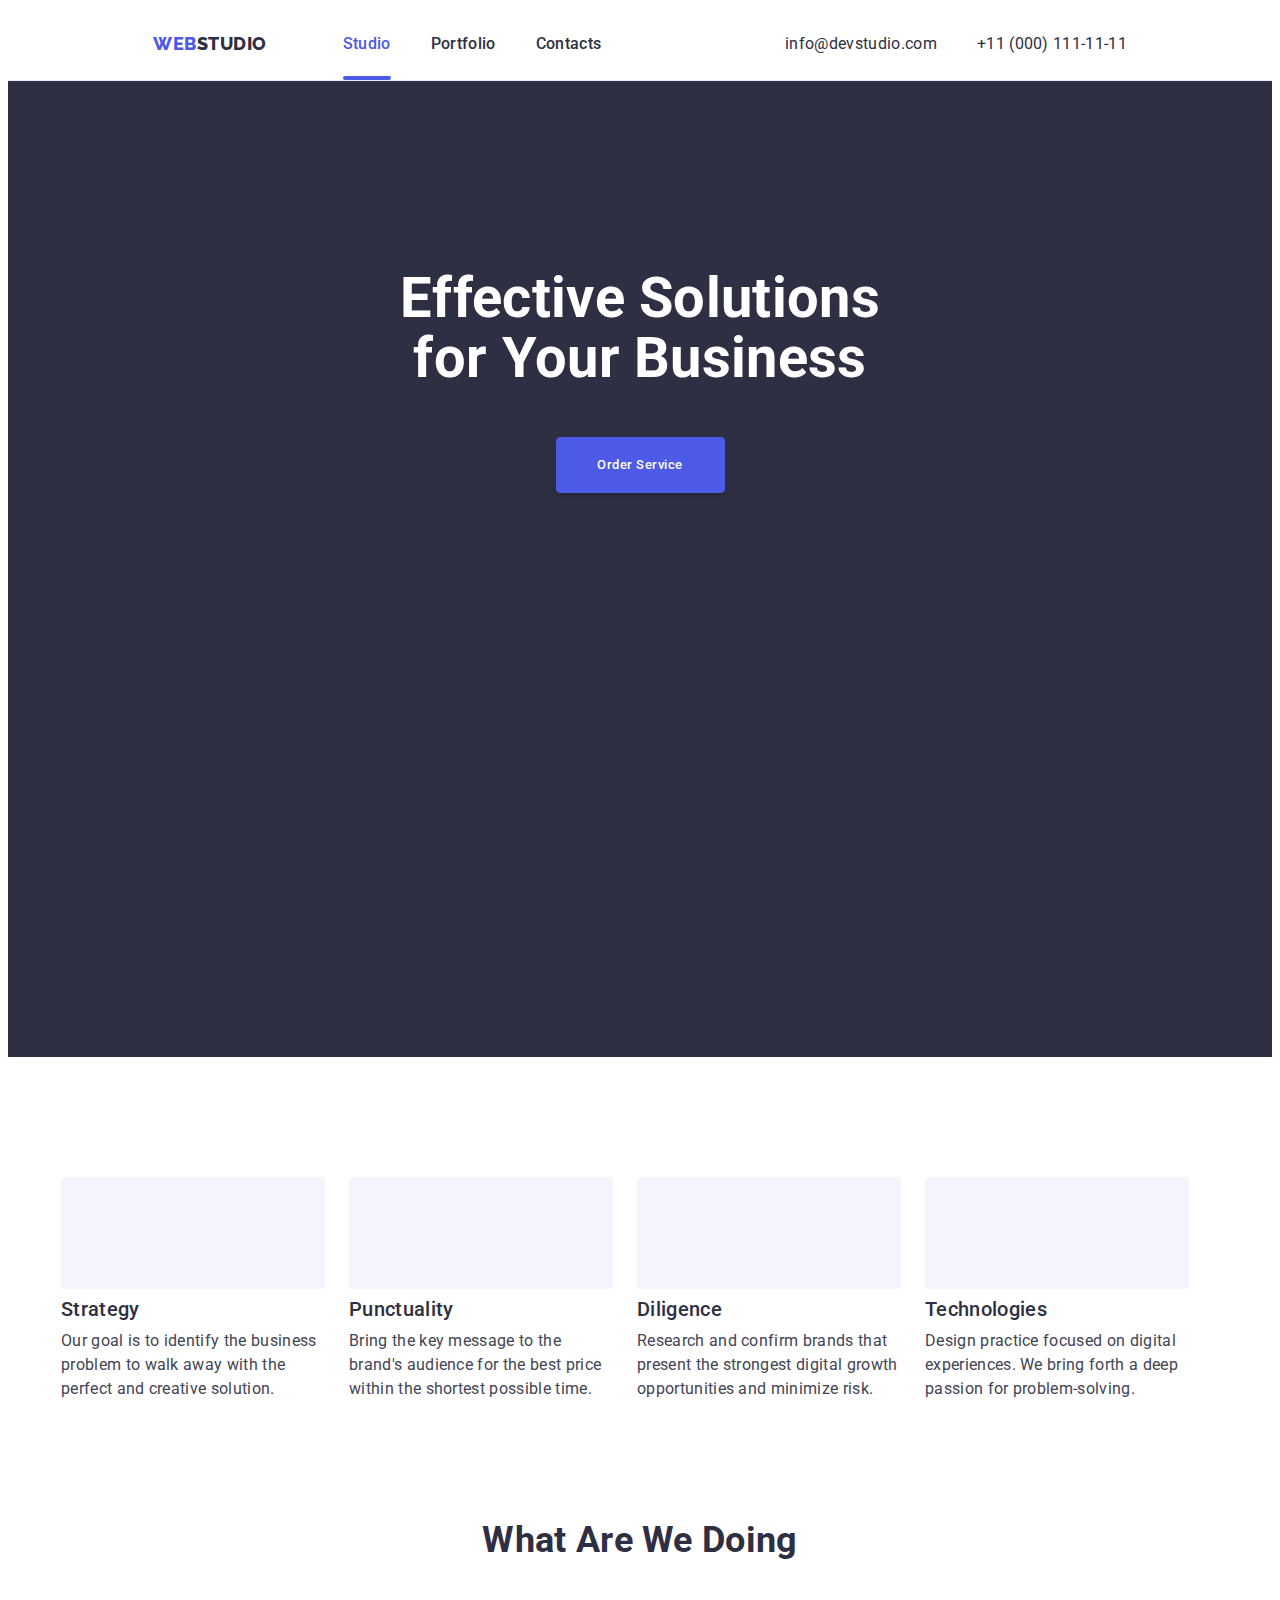
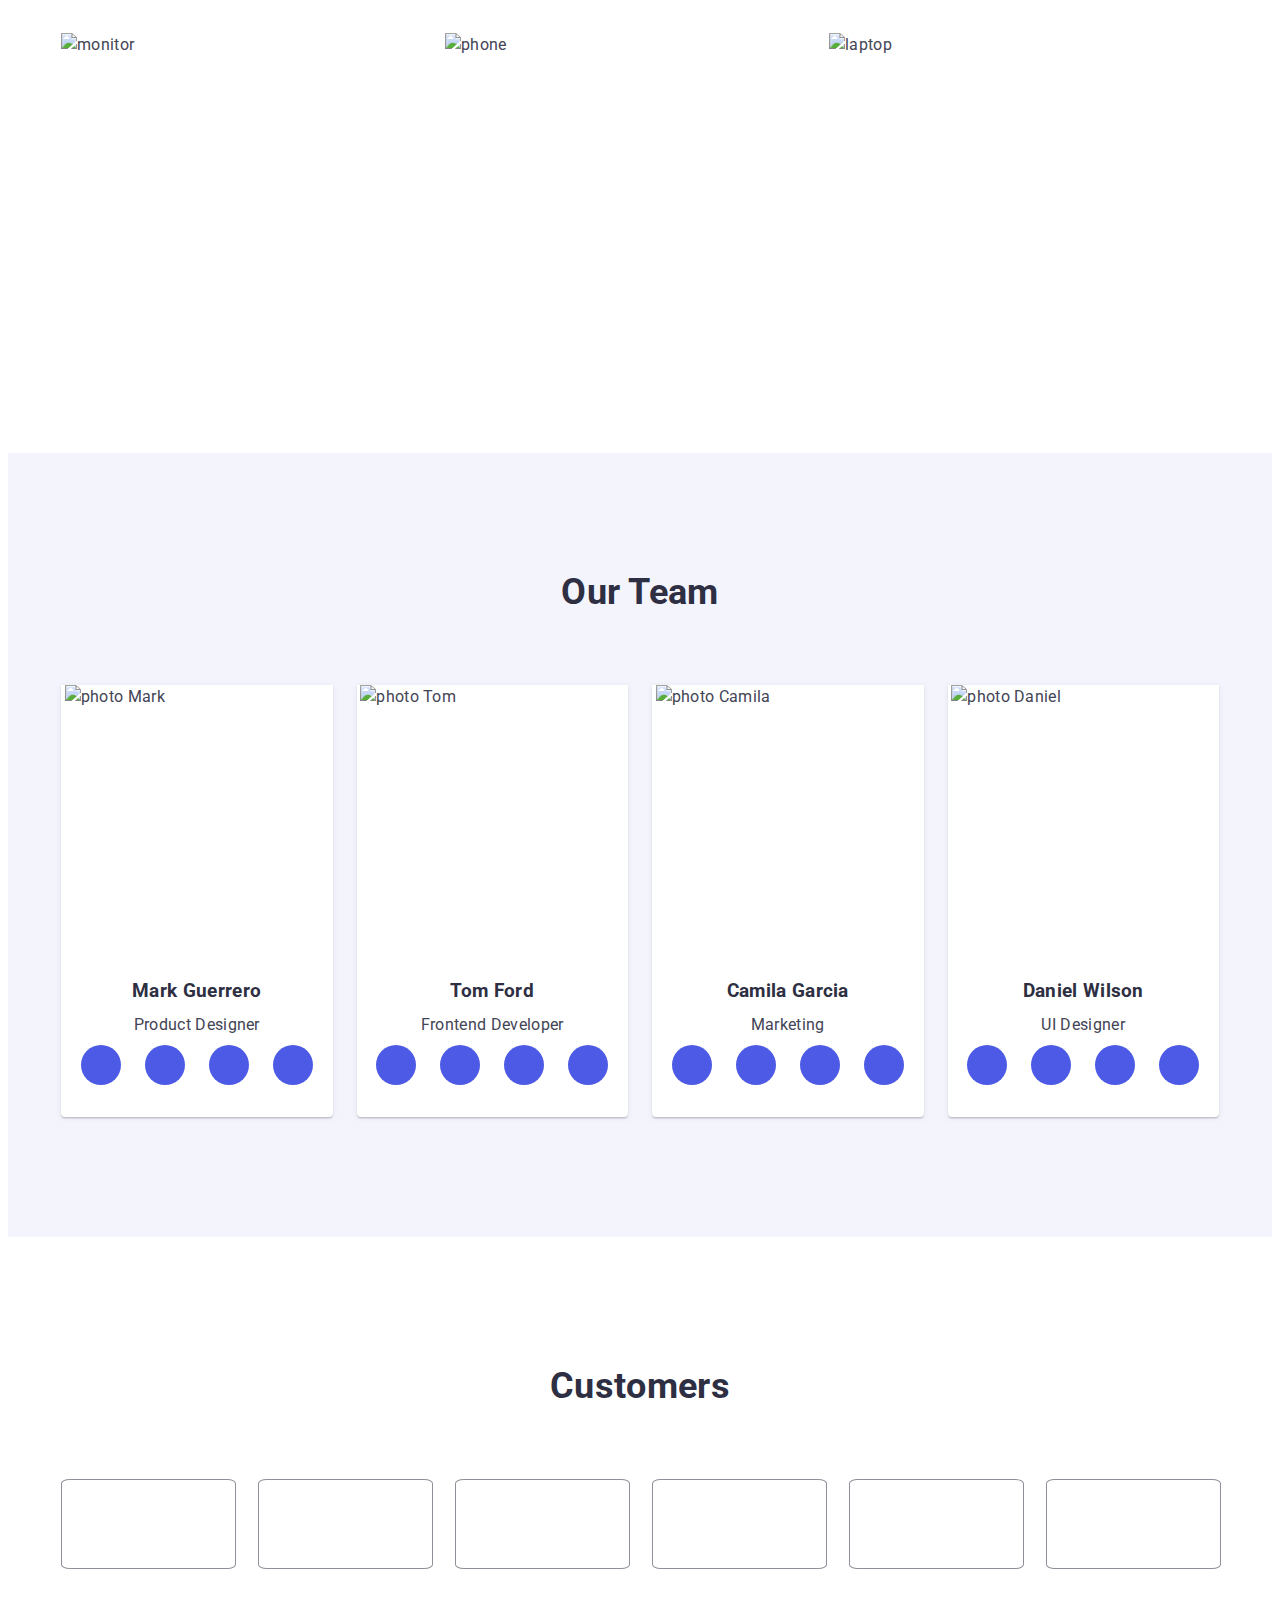
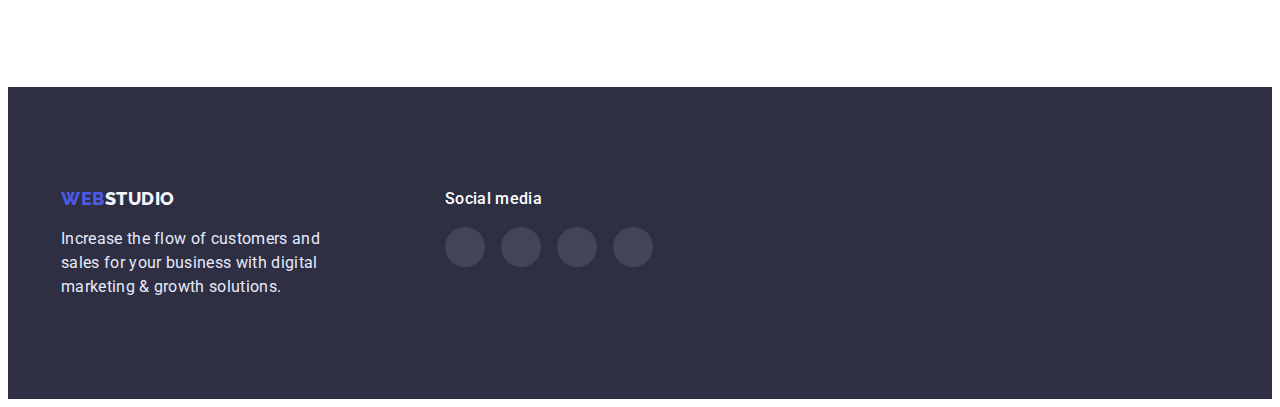
==== index.html @ fd695276 "files add" ====
<!DOCTYPE html>
<html lang="en">
  <head>
    <meta charset="UTF-8" />
    <meta http-equiv="X-UA-Compatible" content="IE=edge" />
    <meta name="viewport" content="width=device-width, initial-scale=1.0" />
    <title>Document</title>
    <link rel="preconnect" href="https://fonts.googleapis.com" />
    <link rel="preconnect" href="https://fonts.gstatic.com" crossorigin />
    <link rel="preconnect" href="https://fonts.googleapis.com" />
    <link rel="preconnect" href="https://fonts.gstatic.com" crossorigin />
    <link
      href="https://fonts.googleapis.com/css2?family=Raleway:wght@800&family=Roboto:wght@400;500;700;900&display=swap"
      rel="stylesheet"
    />
    <link
      rel="stylesheet"
      href="https://cdnjs.cloudflare.com/ajax/libs/modern-normalize/1.1.0/modern-normalize.min.css"
      integrity="sha512-wpPYUAdjBVSE4KJnH1VR1HeZfpl1ub8YT/NKx4PuQ5NmX2tKuGu6U/JRp5y+Y8XG2tV+wKQpNHVUX03MfMFn9Q=="
      crossorigin="anonymous"
      referrerpolicy="no-referrer"
    />
    <link
      rel="stylesheet"
      href="https://cdnjs.cloudflare.com/ajax/libs/animate.css/4.1.1/animate.min.css"
    />
    <link rel="stylesheet" href="./css/common.css" />
    <link rel="stylesheet" href="./css/styles.css" />
  </head>
  <body>
    <header class="header section">
      <div class="container nav-main">
        <!--navigation in header-->
        <nav class="header-navigation nav">
          <a href="./index.html" class="logo"
            ><span class="logo-first-part">Web</span
            ><span class="logo-second-part-header">Studio</span></a
          >
          <ul class="header-site-navigation-list list">
            <li class="header-site-navigation-item">
              <a
                href="./index.html"
                class="header-site-navigation-link current link"
                >Studio</a
              >
            </li>
            <li class="header-site-navigation-item">
              <a
                href="./portfolio.html"
                class="header-site-navigation-link link"
                >Portfolio</a
              >
            </li>
            <li class="header-site-navigation-item">
              <a href="" class="header-site-navigation-link link">Contacts</a>
            </li>
          </ul>
        </nav>

        <address>
          <ul class="header-address-navigation-list list">
            <li class="header-address-navigation-item">
              <a
                href="mailto:info@devstudio.com"
                class="header-address-navigation-link link"
                >info@devstudio.com</a
              >
            </li>
            <li class="header-address-navigation-item">
              <a
                href="tel:+110001111111"
                class="header-address-navigation-link link"
                >+11 (000) 111-11-11</a
              >
            </li>
          </ul>
        </address>
      </div>
    </header>

    <!--Main part-->
    <main>
      <section class="hero section">
        <div class="container">
          <h1 class="hero-title">Effective Solutions for Your Business</h1>
          <button data-modal-open type="button" class="button">
            Order Service
          </button>
        </div>
      </section>

      <section class="skills section">
        <div class="container">
          <!--Временный заголовок-->

          <h2 class="hidden">Company skills</h2>
          <ul class="skills-list list">
            <li class="skills-item antenna">
              <div class="skills-icon">
                <svg class="skills-icon-symbol">
                  <use href="./images/icon-antenna"></use>
                </svg>
              </div>
              <h3 class="skills-item-title caption">Strategy</h3>
              <p class="skills-item-text">
                Our goal is to identify the business problem to walk away with
                the perfect and creative solution.
              </p>
            </li>
            <li class="skills-item clock">
              <div class="skills-icon">
                <svg class="skills-icon-symbol">
                  <use href="./images/icon-clock"></use>
                </svg>
              </div>
              <h3 class="skills-item-title caption">Punctuality</h3>
              <p class="skills-item-text">
                Bring the key message to the brand's audience for the best price
                within the shortest possible time.
              </p>
            </li>
            <li class="skills-item diagram">
              <div class="skills-icon">
                <svg class="skills-icon-symbol">
                  <use href="./images/icon-diagram"></use>
                </svg>
              </div>
              <h3 class="skills-item-title caption">Diligence</h3>
              <p class="skills-item-text">
                Research and confirm brands that present the strongest digital
                growth opportunities and minimize risk.
              </p>
            </li>
            <li class="skills-item astronaut">
              <div class="skills-icon">
                <svg class="skills-icon-symbol">
                  <use href="./images/icon-astronaut"></use>
                </svg>
              </div>
              <h3 class="skills-item-title caption">Technologies</h3>
              <p class="skills-item-text">
                Design practice focused on digital experiences. We bring forth a
                deep passion for problem-solving.
              </p>
            </li>
          </ul>
        </div>
      </section>

      <section class="examples section">
        <div class="container">
          <h2 class="examples-title caption">What are we doing</h2>
          <ul class="examples-list list">
            <li class="examples-item">
              <img
                src="./images/img1.jpg"
                alt="monitor"
                width="360"
                height="300"
                class="examples-photo"
              />
            </li>
            <li class="examples-item">
              <img
                src="./images/phone.jpg"
                alt="phone"
                width="360"
                height="300"
                class="examples-photo"
              />
            </li>
            <li class="examples-item">
              <img
                src="./images/laptop.jpg"
                alt="laptop"
                width="360"
                height="300"
                class="examples-photo"
              />
            </li>
          </ul>
        </div>
      </section>

      <section class="team section">
        <div class="container">
          <h2 class="team-title caption">Our Team</h2>
          <ul class="team-list list">
            <li class="team-item">
              <img
                src="./images/team/mark.jpg"
                alt="photo Mark"
                width="264"
                height="260"
                class="team-photo"
              />
              <div class="team-name">
                <h3 class="team-item-name caption">Mark Guerrero</h3>
                <p class="team-item-speciality">Product Designer</p>
                <ul class="team-icon-list list">
                  <li class="team-icon">
                    <a
                      class="team-icon-link"
                      href=""
                      target="_blank"
                      rel="noopener noreferrer"
                    >
                      <svg class="team-icon-symbol" width="16" height="16">
                        <use href="./images/icons.svg#icon-instagram"></use>
                      </svg>
                    </a>
                  </li>
                  <li class="team-icon">
                    <a
                      class="team-icon-link"
                      href=""
                      target="_blank"
                      rel="noopener noreferrer"
                    >
                      <svg class="team-icon-symbol" width="16" height="16">
                        <use href="./images/icons.svg#icon-twitter"></use>
                      </svg>
                    </a>
                  </li>
                  <li class="team-icon">
                    <a
                      class="team-icon-link"
                      href=""
                      target="_blank"
                      rel="noopener noreferrer"
                    >
                      <svg class="team-icon-symbol" width="16" height="16">
                        <use href="./images/icons.svg#icon-facebook"></use>
                      </svg>
                    </a>
                  </li>
                  <li class="team-icon">
                    <a
                      class="team-icon-link"
                      href=""
                      target="_blank"
                      rel="noopener noreferrer"
                    >
                      <svg class="team-icon-symbol" width="16" height="16">
                        <use href="./images/icons.svg#icon-linkedin"></use>
                      </svg>
                    </a>
                  </li>
                </ul>
              </div>
            </li>
            <li class="team-item">
              <img
                src="./images/team/tom.jpg"
                alt="photo Tom"
                width="264"
                height="260"
                class="team-photo"
              />
              <div class="team-name">
                <h3 class="team-item-name caption">Tom Ford</h3>
                <p class="team-item-speciality">Frontend Developer</p>
                <ul class="team-icon-list list">
                  <li class="team-icon">
                    <a
                      class="team-icon-link"
                      href=""
                      target="_blank"
                      rel="noopener noreferrer"
                    >
                      <svg class="team-icon-symbol" width="16" height="16">
                        <use href="./images/icons.svg#icon-instagram"></use>
                      </svg>
                    </a>
                  </li>
                  <li class="team-icon">
                    <a
                      class="team-icon-link"
                      href=""
                      target="_blank"
                      rel="noopener noreferrer"
                    >
                      <svg class="team-icon-symbol" width="16" height="16">
                        <use href="./images/icons.svg#icon-twitter"></use>
                      </svg>
                    </a>
                  </li>
                  <li class="team-icon">
                    <a
                      class="team-icon-link"
                      href=""
                      target="_blank"
                      rel="noopener noreferrer"
                    >
                      <svg class="team-icon-symbol" width="16" height="16">
                        <use href="./images/icons.svg#icon-facebook"></use>
                      </svg>
                    </a>
                  </li>
                  <li class="team-icon">
                    <a
                      class="team-icon-link"
                      href=""
                      target="_blank"
                      rel="noopener noreferrer"
                    >
                      <svg class="team-icon-symbol" width="16" height="16">
                        <use href="./images/icons.svg#icon-linkedin"></use>
                      </svg>
                    </a>
                  </li>
                </ul>
              </div>
            </li>
            <li class="team-item">
              <img
                src="./images/team/camila.jpg"
                alt="photo Camila"
                width="264"
                height="260"
                class="team-photo"
              />
              <div class="team-name">
                <h3 class="team-item-name caption">Camila Garcia</h3>
                <p class="team-item-speciality">Marketing</p>
                <ul class="team-icon-list list">
                  <li class="team-icon">
                    <a
                      class="team-icon-link"
                      href=""
                      target="_blank"
                      rel="noopener noreferrer"
                    >
                      <svg class="team-icon-symbol" width="16" height="16">
                        <use href="./images/icons.svg#icon-instagram"></use>
                      </svg>
                    </a>
                  </li>
                  <li class="team-icon">
                    <a
                      class="team-icon-link"
                      href=""
                      target="_blank"
                      rel="noopener noreferrer"
                    >
                      <svg class="team-icon-symbol" width="16" height="16">
                        <use href="./images/icons.svg#icon-twitter"></use>
                      </svg>
                    </a>
                  </li>
                  <li class="team-icon">
                    <a
                      class="team-icon-link"
                      href=""
                      target="_blank"
                      rel="noopener noreferrer"
                    >
                      <svg class="team-icon-symbol" width="16" height="16">
                        <use href="./images/icons.svg#icon-facebook"></use>
                      </svg>
                    </a>
                  </li>
                  <li class="team-icon">
                    <a
                      class="team-icon-link"
                      href=""
                      target="_blank"
                      rel="noopener noreferrer"
                    >
                      <svg class="team-icon-symbol" width="16" height="16">
                        <use href="./images/icons.svg#icon-linkedin"></use>
                      </svg>
                    </a>
                  </li>
                </ul>
              </div>
            </li>
            <li class="team-item">
              <img
                src="./images/team/daniel.jpg"
                alt="photo Daniel"
                width="264"
                height="260"
                class="team-photo"
              />
              <div class="team-name">
                <h3 class="team-item-name caption">Daniel Wilson</h3>
                <p class="team-item-speciality">UI Designer</p>
                <ul class="team-icon-list list">
                  <li class="team-icon">
                    <a
                      class="team-icon-link"
                      href=""
                      target="_blank"
                      rel="noopener noreferrer"
                    >
                      <svg class="team-icon-symbol" width="16" height="16">
                        <use href="./images/icons.svg#icon-instagram"></use>
                      </svg>
                    </a>
                  </li>
                  <li class="team-icon">
                    <a
                      class="team-icon-link"
                      href=""
                      target="_blank"
                      rel="noopener noreferrer"
                    >
                      <svg class="team-icon-symbol" width="16" height="16">
                        <use href="./images/icons.svg#icon-twitter"></use>
                      </svg>
                    </a>
                  </li>
                  <li class="team-icon">
                    <a
                      class="team-icon-link"
                      href=""
                      target="_blank"
                      rel="noopener noreferrer"
                    >
                      <svg class="team-icon-symbol" width="16" height="16">
                        <use href="./images/icons.svg#icon-facebook"></use>
                      </svg>
                    </a>
                  </li>
                  <li class="team-icon">
                    <a
                      class="team-icon-link"
                      href=""
                      target="_blank"
                      rel="noopener noreferrer"
                    >
                      <svg class="team-icon-symbol" width="16" height="16">
                        <use href="./images/icons.svg#icon-linkedin"></use>
                      </svg>
                    </a>
                  </li>
                </ul>
              </div>
            </li>
          </ul>
        </div>
      </section>

      <section class="customers section">
        <div class="container">
          <h2 class="customers-title caption">Customers</h2>
          <ul class="customers-list list">
            <li class="customers-item">
              <a
                class="customers-link"
                href=""
                target="_blank"
                rel="noopener noreferrer"
              >
                <svg class="customers-icon" width="104" height="56">
                  <use
                    href="./images/icons.svg#icon-company-tagline-here"
                  ></use>
                </svg>
              </a>
            </li>
            <li class="customers-item">
              <a
                class="customers-link"
                href=""
                target="_blank"
                rel="noopener noreferrer"
              >
                <svg class="customers-icon" width="104" height="56">
                  <use href="./images/icons.svg#icon-company"></use>
                </svg>
              </a>
            </li>
            <li class="customers-item">
              <a
                class="customers-link"
                href=""
                target="_blank"
                rel="noopener noreferrer"
              >
                <svg class="customers-icon" width="104" height="56">
                  <use href="./images/icons.svg#icon-foster-peters"></use>
                </svg>
              </a>
            </li>
            <li class="customers-item">
              <a
                class="customers-link"
                href=""
                target="_blank"
                rel="noopener noreferrer"
              >
                <svg class="customers-icon" width="104" height="56">
                  <use href="./images/icons.svg#icon-brand"></use>
                </svg>
              </a>
            </li>
            <li class="customers-item">
              <a
                class="customers-link"
                href=""
                target="_blank"
                rel="noopener noreferrer"
              >
                <svg class="customers-icon" width="104" height="56">
                  <use href="./images/icons.svg#icon-company-tag-line"></use>
                </svg>
              </a>
            </li>
            <li class="customers-item">
              <a
                class="customers-link"
                href=""
                target="_blank"
                rel="noopener noreferrer"
              >
                <svg class="customers-icon" width="104" height="56">
                  <use href="./images/icons.svg#icon-ya-co"></use>
                </svg>
              </a>
            </li>
          </ul>
        </div>
      </section>
    </main>

    <footer class="footer section">
      <div class="container footer-cont">
        <div class="footer-container">
          <a href="./index.html" class="logo logo-footer"
            ><span class="logo-first-part">Web</span
            ><span class="logo-second-part-footer">Studio</span></a
          >
          <p class="footer-text">
            Increase the flow of customers and sales for your business with
            digital marketing & growth solutions.
          </p>
        </div>
        <div class="footer-media">
          <h3 class="footer-media-title">Social media</h3>
          <ul class="footer-list list">
            <li class="footer-item instagram">
              <a
                href=""
                class="footer-link link"
                target="_blank"
                rel="noopener noreferrer"
              >
                <svg class="footer-icon" width="24" height="24">
                  <use href="./images/icons.svg#icon-instagram"></use>
                </svg>
              </a>
            </li>
            <li class="footer-item twitter">
              <a
                href=""
                class="footer-link link"
                target="_blank"
                rel="noopener noreferrer"
                ><svg class="footer-icon" width="24" height="24">
                  <use href="./images/icons.svg#icon-twitter"></use></svg
              ></a>
            </li>
            <li class="footer-item facebook">
              <a
                href=""
                class="footer-link link"
                target="_blank"
                rel="noopener noreferrer"
                ><svg class="footer-icon" width="24" height="24">
                  <use href="./images/icons.svg#icon-facebook"></use></svg
              ></a>
            </li>
            <li class="footer-item linkedin">
              <a
                href=""
                class="footer-link link"
                target="_blank"
                rel="noopener noreferrer"
                ><svg class="footer-icon" width="24" height="24">
                  <use href="./images/icons.svg#icon-linkedin"></use></svg
              ></a>
            </li>
          </ul>
        </div>
      </div>
    </footer>

    <div class="backdrop is-hidden" data-modal>
      <div class="modal">
        <button type="button" class="modal-close" data-modal-close>
          <svg class="modal-close-icon" width="8" height="8">
            <use href="./images/icons.svg#icon-close-modal"></use>
          </svg>
        </button>
      </div>
    </div>
    <script src="./modal.js"></script>
  </body>
</html>
---- css/styles.css ----
/*html{
    box-sizing: border-box;
}
*,
*::before,
*::after{
    box-sizing:inherit;
}*/


:root{
    --primary-text-color:#434455;
    --title-text-color: #2E2F42;
    --accent-color: #4D5AE5;
    --portfolio-button-bg-color:#F4F4FD;
    --portfolio-button-bg-accent-color:#404BBF;
    --main-bg-color:#ffffff;
    --footer-text-portfolio-button-border: #E7E9FC;
    --footer-green:#31D0AA;
    --main-icon-color: #8E8F99;
    --function-for-hover: cubic-bezier(0.4, 0, 0.2, 1);

}

body{
    background-color:var(--main-bg-color);
    color: var(--primary-text-color);
    font-family: 'Roboto', sans-serif;
    font-weight: 400;
    font-size: 16px;
    line-height: 1.5;
    letter-spacing: 0.02em;
   /*padding-top:72px*/
}
 
p,
h1,
h2,
h3,
h4,
h5,
h6 {
    margin: 0;
}

ul{
    margin: 0;
    padding: 0;
}
img{
    display: block;
    margin: 0;
    padding: 0;
    max-width: 100%;
    height: auto;
}

.container{
    width: 1158px;
    /*1128+15*2*/
    padding-left: 15px;
    padding-right: 15px;
    margin: 0 auto;

   /* outline: 1px solid tomato;*/
}
.section{
    padding-top: 120px;
    padding-bottom: 120px;
}
.list{
    list-style: none;
    padding: 0;
}

.logo {
    display: block;
    padding: 24px 0;
    margin-right: 76px;
    font-family: 'Raleway', sans-serif;
    font-weight: 800;
    font-size: 18px;
    line-height: 1.33;
    text-transform: uppercase;
    letter-spacing: 0.03em;

    transition: color 250ms var(--function-for-hover);
}
.logo-first-part{
    color: var(--accent-color);  
}
.logo-second-part-header{
    color: var(--title-text-color);
}
.logo-second-part-footer{
    color: var(--portfolio-button-bg-color);
}

.caption,
.link{
    color:var(--title-text-color)

}

.header-site-navigation-link:hover,
.header-address-navigation-link:hover,
.logo:hover,
.header-site-navigation-link:focus,
.header-address-navigation-link:focus,
.logo:focus
{
    color: var(--accent-color);
}


        /*настройки кнопок*/
.button{
    min-width: 169px;
    height: 56px;
    display: inline-block;
    border-radius: 4px;
    border: 1px solid var(--accent-color);
    box-shadow: 0px 4px 4px rgba(0, 0, 0, 0.15);
    /*padding: 16px 32px;*/

    background-color: var(--accent-color);
    color: var(--main-bg-color);
    font-family: inherit;
    font-weight: 500;
    align-items: center;
    letter-spacing: 0.04em;
    cursor: pointer;

    transition-property: background-color;
    transition-duration: 250ms;
    transition-timing-function: var(--function-for-hover);
}

.button:hover,
.button:focus {
    background-color: var(--portfolio-button-bg-accent-color);
}

.current {
    color: var(--accent-color);
    position: relative;
}
.current::after{
    content: "";
    display:inline-block;
    position: absolute;
    bottom: 0;
    left: 0;
    width: 100%;
    height: 4px;
    background-color: var(--accent-color);
    border-radius: 2px;
}

.link,
.button,
.logo,
.portfolio-button {
    text-decoration: none;
}


        /*header*/
.header{
    /*position: fixed;
    top: 0;
    left: 0;*/
    width: 100%;
    min-height: 72px;
    padding-top: 0;
    padding-bottom: 0;
    border-bottom: 1px solid var(--footer-text-portfolio-button-border);
}               
.nav-main{
    display: flex;
    justify-content: space-around;
}
.nav{
    display: flex;
}
.header-site-navigation-list{
    display: flex;
}
.header-site-navigation-item {
    font-weight: 500;
}
.header-site-navigation-item:not(:last-child){
    margin-right: 40px;
}
.header-site-navigation-link{
    display: block;
    padding: 24px 0;

    transition: color 250ms var(--function-for-hover);
}

.header-address-navigation-list{
    display: flex;
}
.header-address-navigation-item:not(:last-child) {
    margin-right: 40px;
}
.header-address-navigation-item {
    font-style: normal;
}
.header-address-navigation-link{
    display: block;
    padding: 24px 0;
    
    transition: color 250ms var(--function-for-hover);
}

        /*hero*/
.hero{
    max-width: 1440px;
    height: 600px;
    margin: 0 auto;
    background-image: linear-gradient(rgba(46, 47, 66, 0.7), rgba(46, 47, 66, 0.7)),
        url(../images/office-hero.jpg);
    background-repeat: no-repeat;
    background-position: center;
    background-size: cover;
    padding-top: 188px;
    padding-bottom: 188px;
    background-color: var(--title-text-color);
    text-align: center;    
}

.hero-title{
    max-width: 494px;
    width: 100%;
    height: auto;
    margin-left: auto;
    margin-right: auto;
    margin-bottom: 48px;
    color: var(--main-bg-color);
    font-size: 56px;
    line-height: 1.07;
}


        /*skills*/
.skills-list{
    display: flex;
}
.skills-item:not(:last-child){
    margin-right: 24px;
}
.skills-item-title{
    margin-bottom: 8px;
    font-weight: 500;
    font-size: 20px;
    line-height: 1.2;
}
.skills-item{
    display: block;
    width: 264px;
}
.skills-icon{
    display: flex;
    height: 112px;
    background-color: var(--portfolio-button-bg-color);
    border-radius: 4px;
    justify-content: center;
    align-items: center;
    margin-bottom: 8px;
}
.skills-icon-symbol{
    width: 64px;
    height: 64px;
}



        /*examples*/
.examples{
    padding-top: 0;
}
.examples-list{
    display: flex;
}
.examples-item:not(:last-child) {
    margin-right: 24px;
}
.examples-title{
    margin-bottom: 72px;
    font-size: 36px;
    line-height: 1.11;
    text-align: center;
    text-transform: capitalize;
}


        /*team*/
.team {
    background-color: var(--portfolio-button-bg-color);
}
.team-title{
    margin-bottom: 72px;
    font-size: 36px;
    line-height: 1.11;
    text-align: center;
    text-transform: capitalize;
}
.team-list{
    display: flex;
    
}
.team-item{
    width: calc((100% - 72px) / 4);
    margin-right: 24px;
    display: flex;
    flex-direction: column;
    justify-content: center;
    align-items: center;    
    background-color: var(--main-bg-color);
    box-shadow: 0px 1px 6px rgba(46, 47, 66, 0.08), 0px 1px 1px rgba(46, 47, 66, 0.16), 0px 2px 1px rgba(46, 47, 66, 0.08);
    border-radius: 0px 0px 4px 4px;
}
.team-item:nth-last-child(1) {
    margin-right: 0;
}

.team-name{
    display: flex;
    flex-direction: column;
    justify-content: center;
    align-items: center;
    width: 100%;
    padding: 32px 16px;
}

.team-item-name,
.team-item-speciality{
    margin-bottom: 8px;
}

.team-icon-list{
    display: flex;
    gap: 24px;
}
.team-icon{
    width: 40px;
    height: 40px;
    background-color: var(--accent-color);
    border-radius: 50%;

    transition: background-color 250ms var(--function-for-hover);
}
.team-icon-link{
    display: flex;
    width: 100%;
    height: 100%;
    padding: 0;
    border: none;
    border-radius: 50%;
    justify-content: center;
    align-items: center;
}

.team-icon-link:hover,
.team-icon-link:focus{
    background-color: var(--portfolio-button-bg-accent-color);
    cursor: pointer;
}



        /*customers*/
.customers{
    padding-top: 130px;
}
.customers-title{
    margin-bottom: 72px;
    font-weight: 700;
    font-size: 36px;
    line-height: 1.11;
    text-align: center;
    text-transform: capitalize;    
    color: var(--title-text-color);
}
.customers-list {
    display: flex;
    gap: 24px;
}
.customers-item {
    width: calc((100% - 120px) / 6);
    height: 88px;
}
.customers-link{
    display:flex;
    width: 100%;
    height: 100%;
    padding: 0;
    justify-content: center;
    align-items: center;
    border: 1px solid var(--main-icon-color);
    border-radius: 5%;
    color: var(--main-icon-color);

    transition: background-color 250ms var(--function-for-hover),
            color 250ms var(--function-for-hover);
}
.customers-link:hover,
.customers-link:focus{
    border-color: var(--portfolio-button-bg-accent-color);
    color: var(--portfolio-button-bg-accent-color);
}
.customers-icon {
    fill: currentColor;
}


        /*footer*/
.footer {
    padding-top: 100px;
    padding-bottom: 100px;
    background-color: var(--title-text-color);
}
.logo-footer{
    padding-top: 0;
    padding-bottom: 0;
}
.footer-text{
    margin-top: 16px;
    color: var(--footer-text-portfolio-button-border);
}
.footer-cont{
    display: flex;
}
.footer-container{
    padding: 0;
    margin: 0 0 0 0;
    width: 264px;
}
.footer-media{
    margin-left: 120px;
}
.footer-media-title{
    font-weight: 500;
    font-size: 16px;
    line-height: 1.5;
    letter-spacing: 0.02em;
    color: var(--main-bg-color);
    margin-bottom: 16px;
}
.footer-list{
    display: flex;
    gap: 16px;
}
.footer-item{
    display: inline-block;
    width: 40px;
    height: 40px;
    background-color: rgba(255, 255, 255, 0.1);;
    border-radius: 50%;
    background-repeat: no-repeat;
    background-size:24px;
    background-position: center;

    transition-property: background-color;
    transition-duration: 250ms;
    transition-timing-function: var(--function-for-hover);
}
.footer-link {
    display: flex;
    width: 100%;
    height: 100%;
    padding: 0;
    border: none;
    border-radius: 50%;
    justify-content: center;
    align-items: center;
}

.footer-link:hover,
.footer-link:focus {
    background-color:var(--footer-green);
    cursor: pointer;
}


        /*portfolio*/
.portfolio {
    padding-top: 96px;
}
.portfolio-navigation-list {
    display: flex;
    justify-content: center;
    margin-bottom: 72px;
}
.portfolio-navigation-item:not(:last-child) {
    margin-right: 24px;
}
.portfolio-button {
    display: inline-block;
    border-radius: 4px;
    padding: 12px 24px;
    border: 1px solid var(--footer-text);
    background-color: var(--portfolio-button-bg-color);
    color: var(--accent-color);
    font-family: inherit;
    font-weight: 500;
    display: flex;
    align-items: center;
    text-align: center;
    letter-spacing: 0.04em;
    cursor: pointer;

    transition: background-color 250ms var(--function-for-hover), 
        color 250ms var(--function-for-hover),
        box-shadow 250ms var(--function-for-hover);
}
.portfolio-button:hover,
.portfolio-button:focus {
    background-color: var(--portfolio-button-bg-accent-color);
    color: var(--main-bg-color);
    box-shadow: 0px 4px 4px rgba(0, 0, 0, 0.15);
}

.portfolio-list{
    display: flex;
    flex-wrap: wrap;
    row-gap: 48px;
    /*column-gap: 21px;*/
}
.portfolio-item{
    flex-basis: calc((100% - (2 * 24px)) /3 );
    /*width: 360px;*/
    margin-right: auto;
    display: flex;
    flex-direction: column;
    background: var(--main-bg-color);
}

.portfolio-item:nth-child(3n){
    margin-right: 0;
}
.portfolio-item-link {
    display: block;
    border: 0.5px solid transparent;
    box-shadow: 0px 1px 6px transparent,
            0px 1px 1px transparent,
            0px 2px 1px transparent;
    transition: border 250ms var(--function-for-hover),
            box-shadow 250ms var(--function-for-hover);
}
.portfolio-item-link:hover {
    border: 0.5px solid var(--portfolio-button-bg-color);
    box-shadow: 0px 1px 6px rgba(46, 47, 66, 0.08),
        0px 1px 1px rgba(46, 47, 66, 0.16),
        0px 2px 1px rgba(46, 47, 66, 0.08);
}
.portfolio-item-div{
    position: relative;
    overflow: hidden; /*все, что не входит в зону блока скрывается визуально*/
}
.portfolio-item-animation{
    position: absolute;
    left: 0;
    top: 100%;
    width: 100%;
    height: 100%;
    padding: 40px 32px;

    transition: background-color 250ms var(--function-for-hover),
            color 250ms var(--function-for-hover),
            transform 250ms var(--function-for-hover);
}

.portfolio-item-animation-text{
    color: var(--portfolio-button-bg-color);
}
.portfolio-item-link:hover .portfolio-item-animation{
    background-color: var(--accent-color);
    color: var(--portfolio-button-bg-color);
    transform: translateY(-100%); /*двигаемся по оси у вверх*/
}
.portfolio-item-text{ 
    display: flex;  
    flex-direction: column;
    width: 100%;
    padding: 32px 0 32px 16px;
    background-color: var(--main-bg-color);
    border-right: 1px solid var(--footer-text-portfolio-button-border);
    border-left: 1px solid var(--footer-text-portfolio-button-border);
    border-bottom: 1px solid var(--footer-text-portfolio-button-border);
    z-index: 2;
}
.portfolio-item-title {
    margin-bottom: 8px;
    font-weight: 500;
    font-size: 20px;
    line-height: 1.2;
}



.hidden {
    position: absolute;
    width: 1px;
    height: 1px;
    margin: -1px;
    border: 0;
    padding: 0;
    white-space: nowrap;
    clip-path: inset(100%);
    clip: rect(0 0 0 0);
    overflow: hidden;
}

.backdrop{
    position: fixed;
    top: 0;
    left: 0;
    width: 100%;
    height: 100%;
    background-color: rgba(46, 47, 66, 0.4);
    opacity: 1;
    transition: opacity 250ms var(--function-for-hover);
}
.backdrop.is-hidden{
    /*visibility:hidden;*/
    opacity: 0;
    pointer-events: none;
}
.backdrop.is-hidden .modal{
    transform: translate(-50%, -50%) scale(0.1);
}
.modal{
    position: absolute;
    top: 50%;
    left: 50%;
    width: 408px;
    height: 576px;
    background:#FCFCFC;
    box-shadow: 0px 1px 1px rgba(0, 0, 0, 0.14), 0px 1px 3px rgba(0, 0, 0, 0.12), 0px 2px 1px rgba(0, 0, 0, 0.2);
    border-radius: 4px;
    
    transform: translate(-50%, -50%) scale(1);
    transition: transform 250ms var(--function-for-hover);
}
.modal-close{
    position: absolute;
    top:24px;
    right: 24px;
    display: flex;
    width: 24px;
    height: 24px;
    background-color: var(--footer-text-portfolio-button-border);
    border: 1px solid rgba(0, 0, 0, 0.1);
    border-radius: 50%;
    justify-content: center;
    align-items: center;
    
}
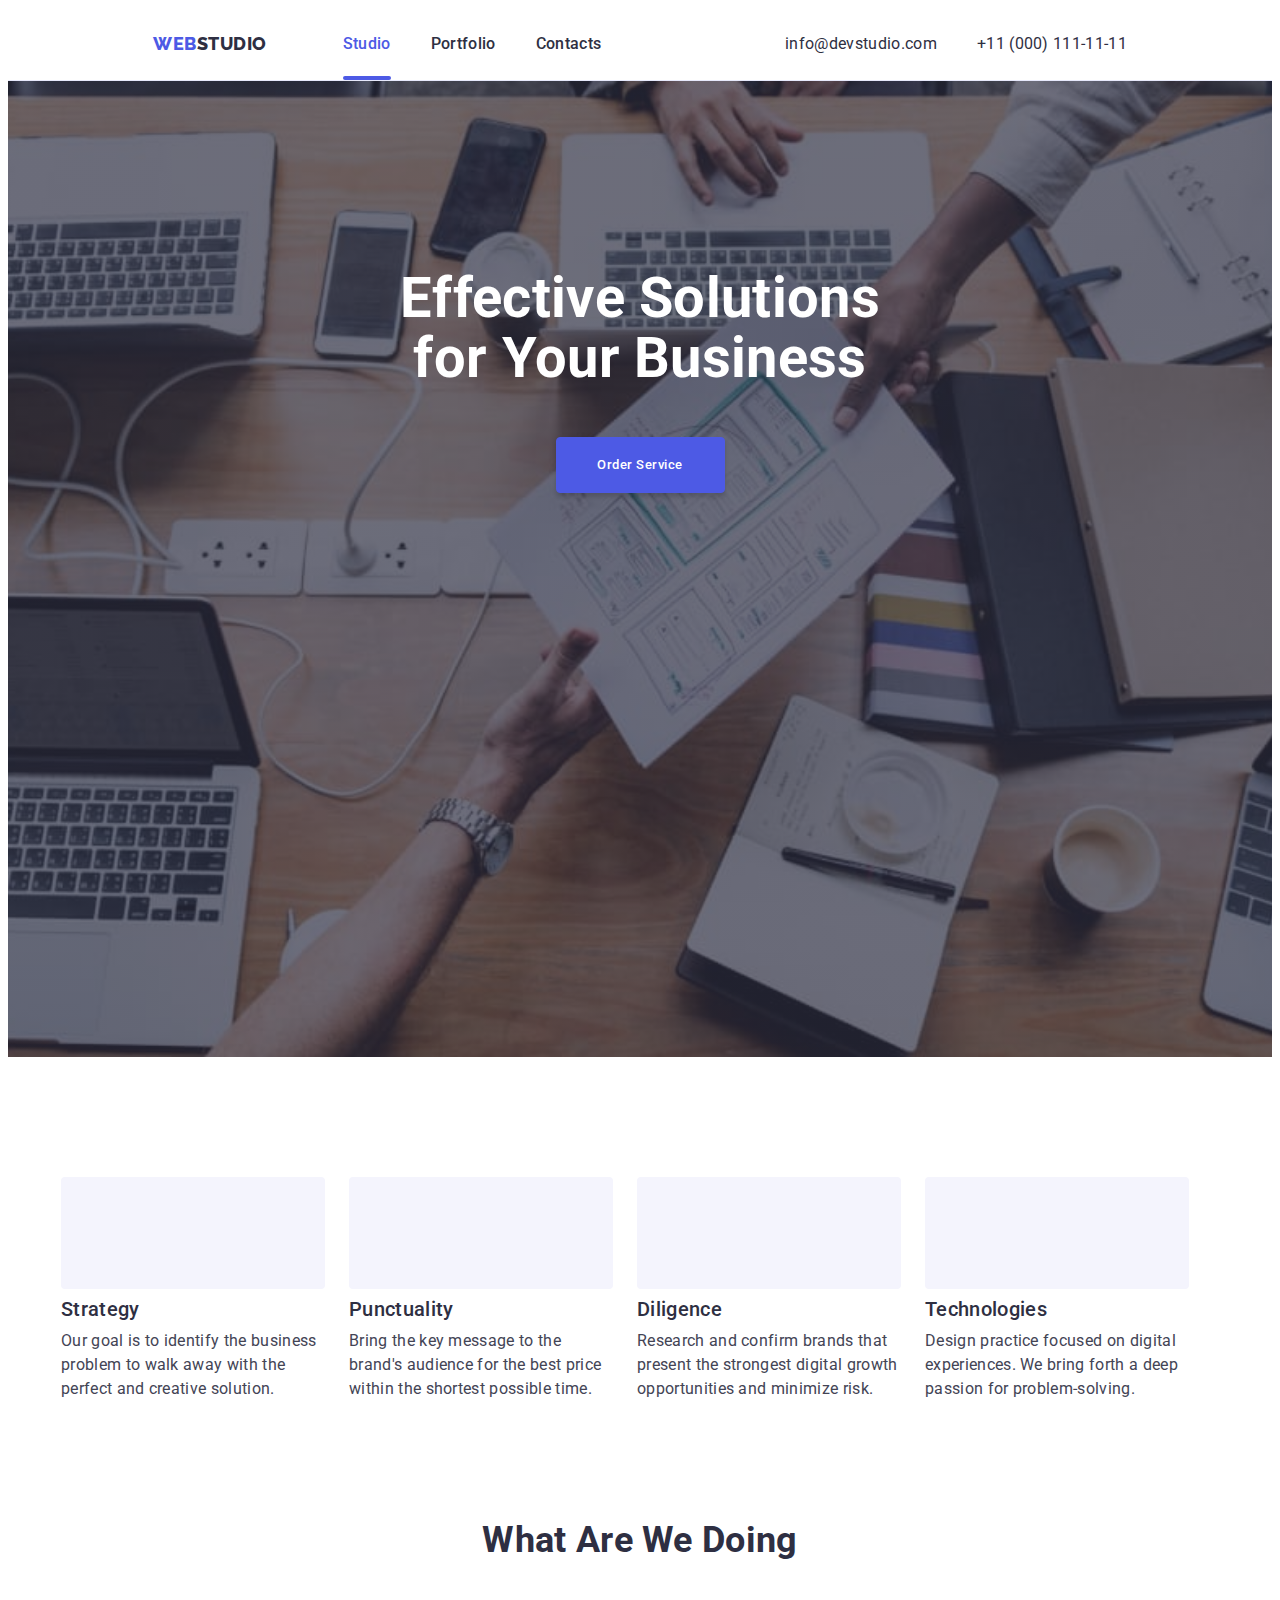
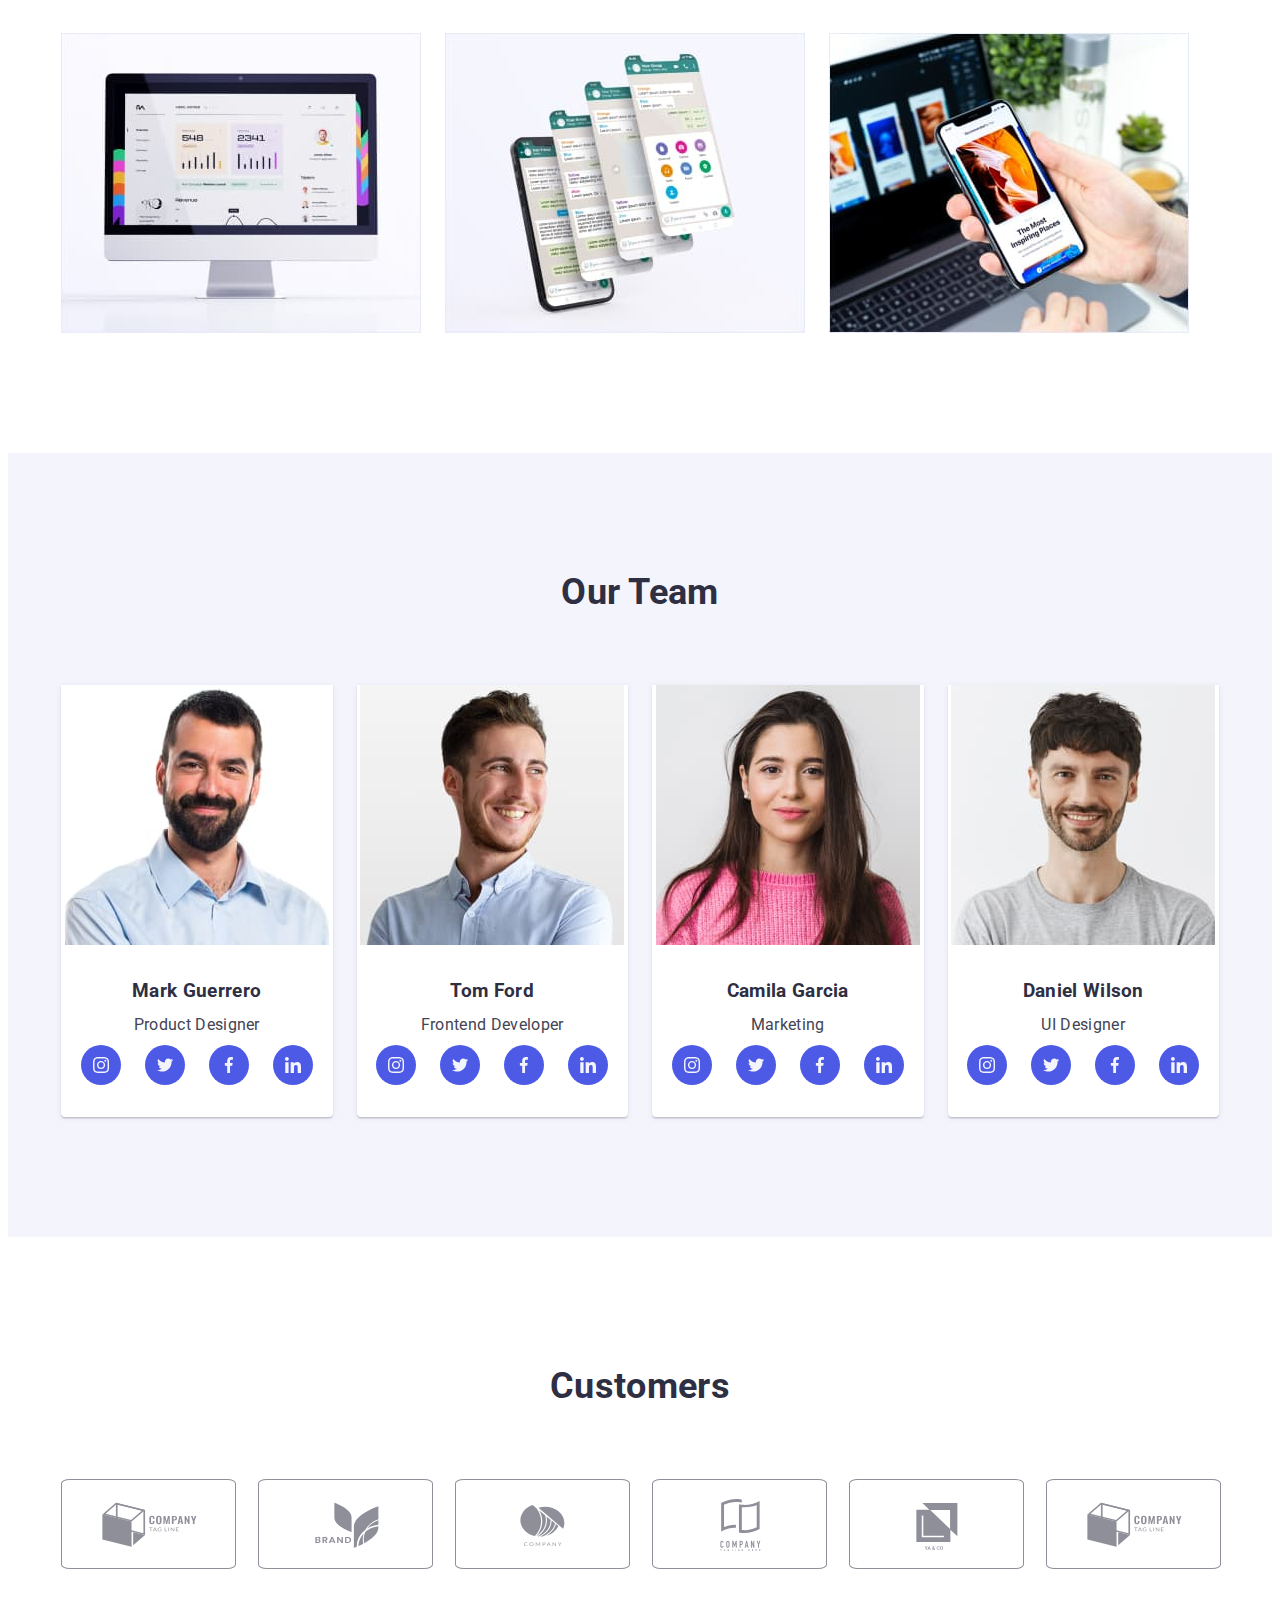
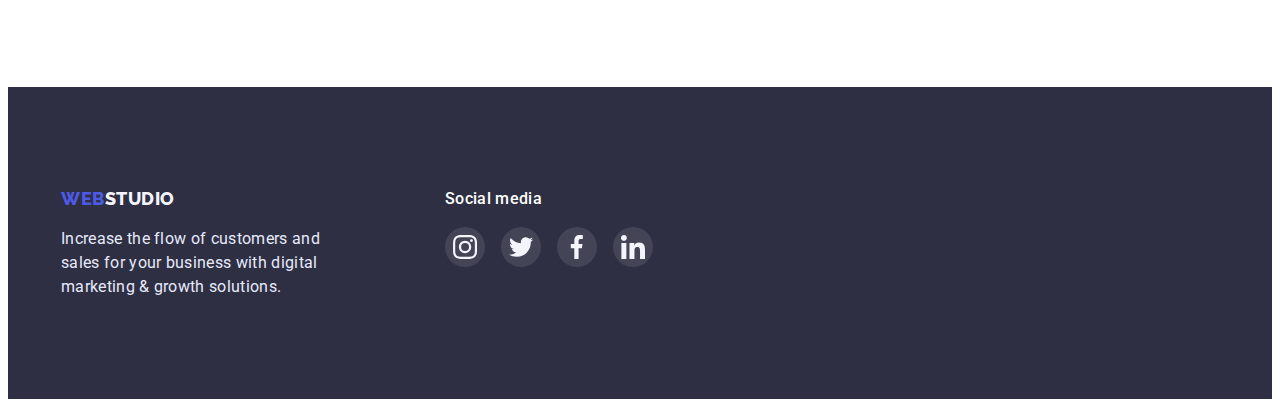
==== commit e1dd5e06: "svg add" ====
--- a/index.html
+++ b/index.html
@@ -162,7 +162,7 @@
             </li>
             <li class="examples-item">
               <img
-                src="./images/phone.jpg"
+                src="./images/img2.jpg"
                 alt="phone"
                 width="360"
                 height="300"
@@ -171,7 +171,7 @@
             </li>
             <li class="examples-item">
               <img
-                src="./images/laptop.jpg"
+                src="./images/img3.jpg"
                 alt="laptop"
                 width="360"
                 height="300"
@@ -188,7 +188,7 @@
           <ul class="team-list list">
             <li class="team-item">
               <img
-                src="./images/team/mark.jpg"
+                src="./images/cartimg1.jpg"
                 alt="photo Mark"
                 width="264"
                 height="260"
@@ -251,7 +251,7 @@
             </li>
             <li class="team-item">
               <img
-                src="./images/team/tom.jpg"
+                src="./images/cartimg2.jpg"
                 alt="photo Tom"
                 width="264"
                 height="260"
@@ -314,7 +314,7 @@
             </li>
             <li class="team-item">
               <img
-                src="./images/team/camila.jpg"
+                src="./images/cartimg3.jpg"
                 alt="photo Camila"
                 width="264"
                 height="260"
@@ -377,7 +377,7 @@
             </li>
             <li class="team-item">
               <img
-                src="./images/team/daniel.jpg"
+                src="./images/cartimg4.jpg"
                 alt="photo Daniel"
                 width="264"
                 height="260"
@@ -455,7 +455,7 @@
               >
                 <svg class="customers-icon" width="104" height="56">
                   <use
-                    href="./images/icons.svg#icon-company-tagline-here"
+                    href="./images/icons.svg#icon-ya-co"
                   ></use>
                 </svg>
               </a>
@@ -468,7 +468,7 @@
                 rel="noopener noreferrer"
               >
                 <svg class="customers-icon" width="104" height="56">
-                  <use href="./images/icons.svg#icon-company"></use>
+                  <use href="./images/icons.svg#icon-company-tagline-here"></use>
                 </svg>
               </a>
             </li>
--- a/css/styles.css
+++ b/css/styles.css
@@ -221,7 +221,7 @@
     height: 600px;
     margin: 0 auto;
     background-image: linear-gradient(rgba(46, 47, 66, 0.7), rgba(46, 47, 66, 0.7)),
-        url(../images/office-hero.jpg);
+        url(../images/office-hero-img.jpg);
     background-repeat: no-repeat;
     background-position: center;
     background-size: cover;
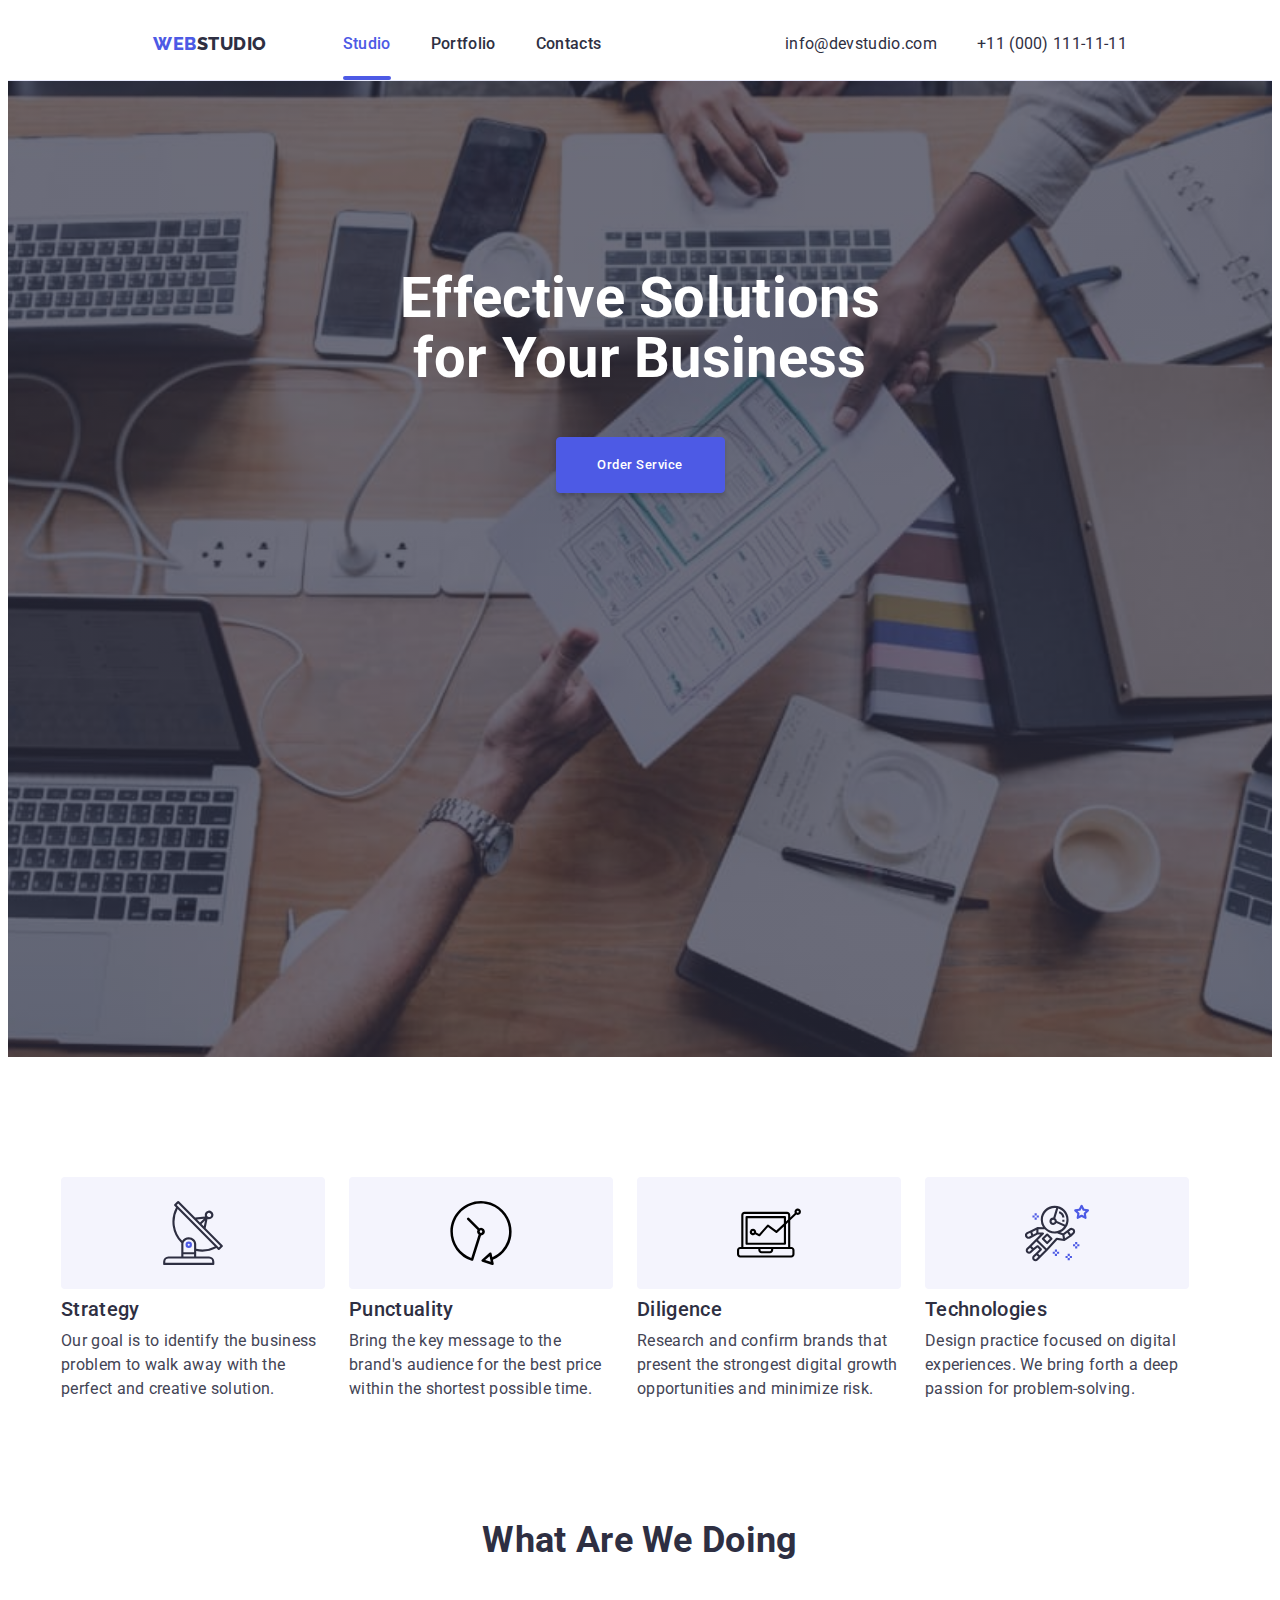
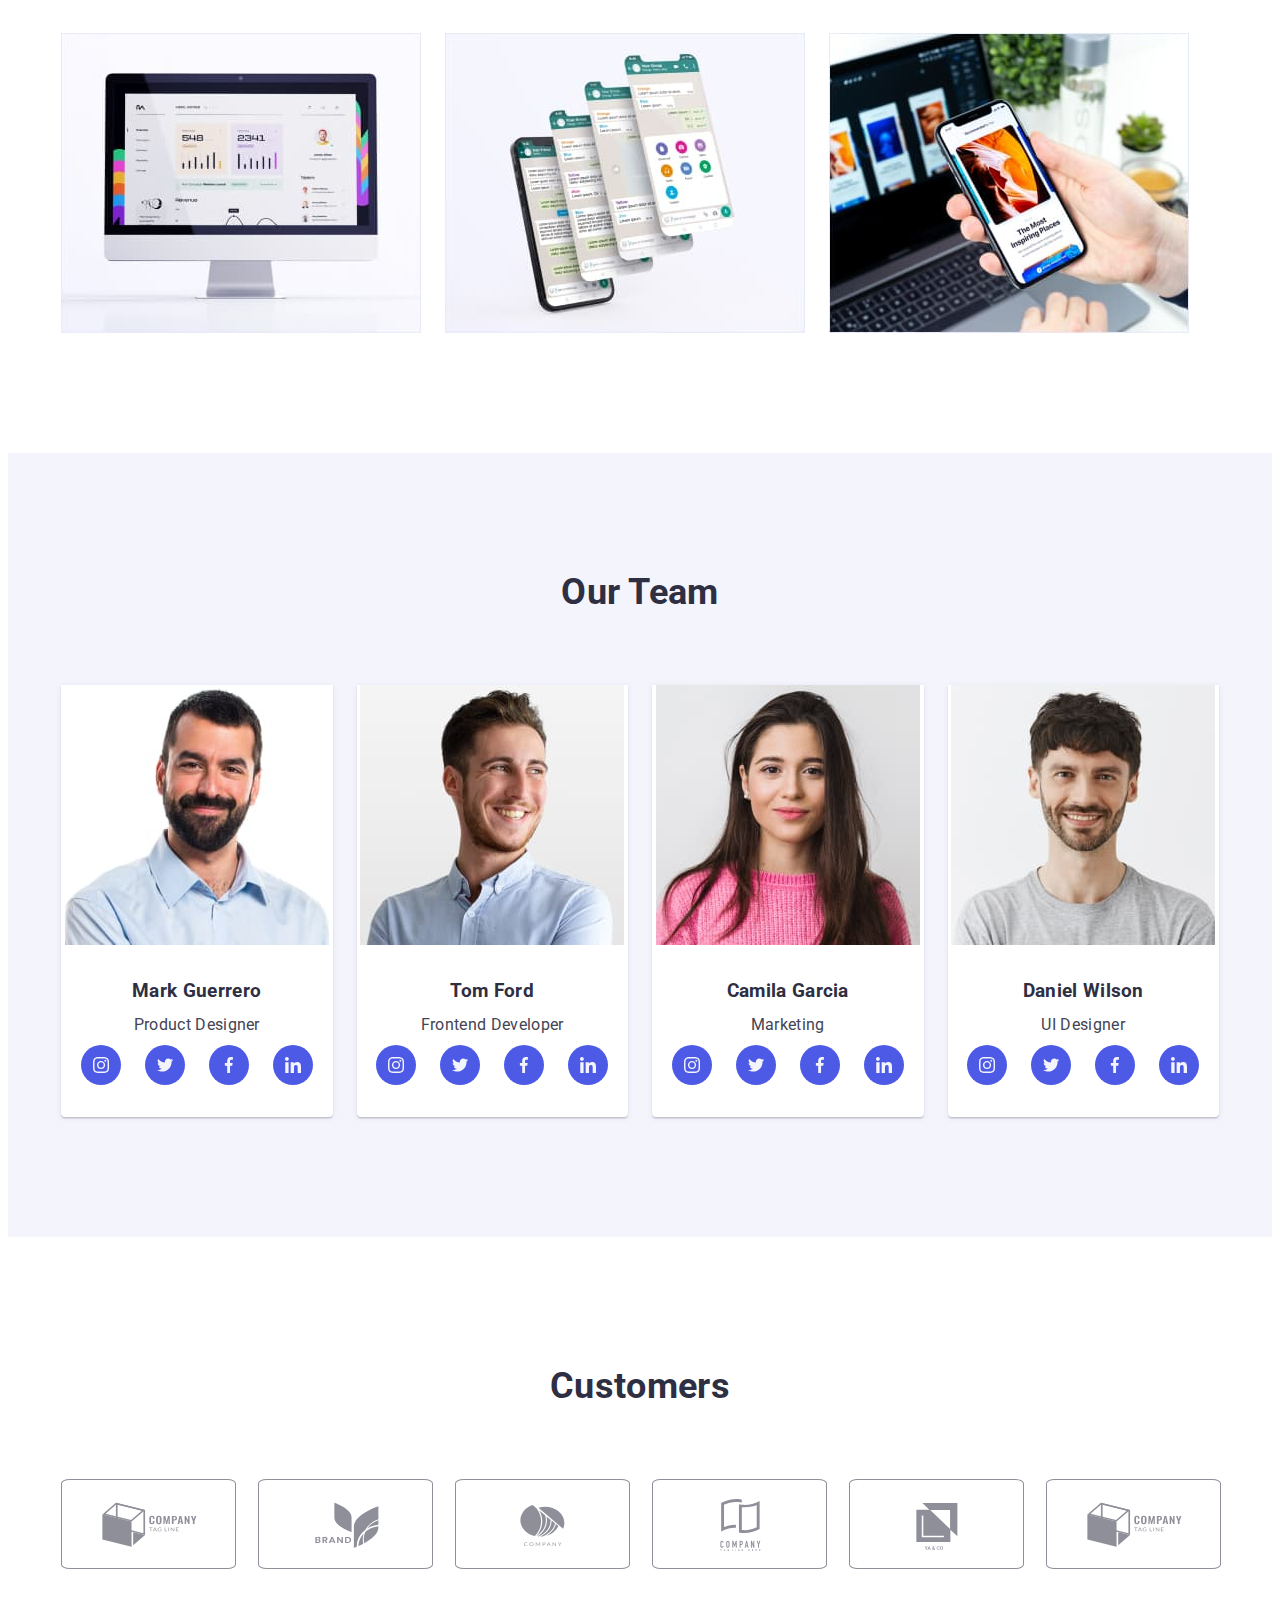
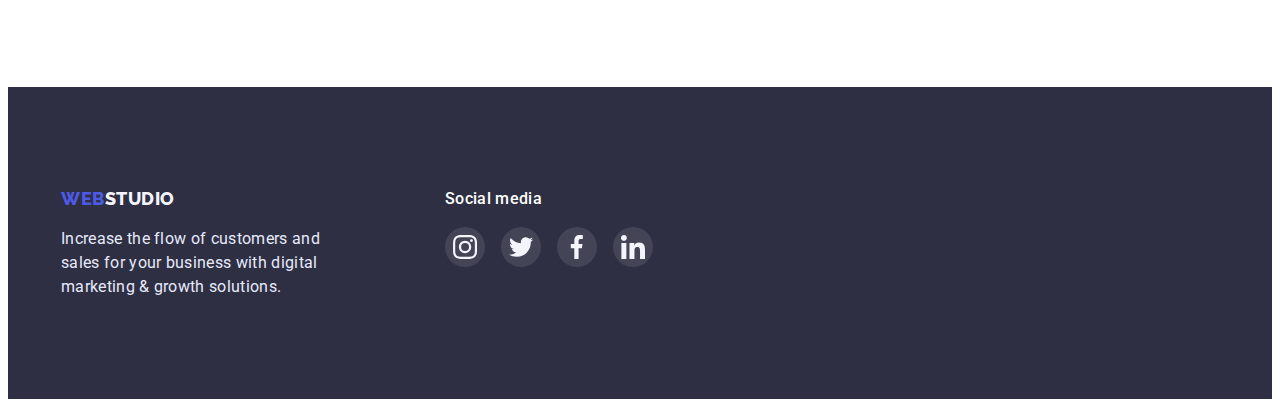
==== commit 64f2214a: "svg link changed" ====
--- a/index.html
+++ b/index.html
@@ -98,7 +98,7 @@
             <li class="skills-item antenna">
               <div class="skills-icon">
                 <svg class="skills-icon-symbol">
-                  <use href="./images/icon-antenna"></use>
+                  <use href="./images/icons.svg#icon-antenna"></use>
                 </svg>
               </div>
               <h3 class="skills-item-title caption">Strategy</h3>
@@ -110,7 +110,7 @@
             <li class="skills-item clock">
               <div class="skills-icon">
                 <svg class="skills-icon-symbol">
-                  <use href="./images/icon-clock"></use>
+                  <use href="./images/icons.svg#icon-clock"></use>
                 </svg>
               </div>
               <h3 class="skills-item-title caption">Punctuality</h3>
@@ -119,10 +119,10 @@
                 within the shortest possible time.
               </p>
             </li>
-            <li class="skills-item diagram">
+            <li class="skills-item diagramm">
               <div class="skills-icon">
                 <svg class="skills-icon-symbol">
-                  <use href="./images/icon-diagram"></use>
+                  <use href="./images/icons.svg#icon-diagramm"></use>
                 </svg>
               </div>
               <h3 class="skills-item-title caption">Diligence</h3>
@@ -134,7 +134,7 @@
             <li class="skills-item astronaut">
               <div class="skills-icon">
                 <svg class="skills-icon-symbol">
-                  <use href="./images/icon-astronaut"></use>
+                  <use href="./images/icons.svg#icon-astronaut"></use>
                 </svg>
               </div>
               <h3 class="skills-item-title caption">Technologies</h3>
@@ -591,7 +591,7 @@
       <div class="modal">
         <button type="button" class="modal-close" data-modal-close>
           <svg class="modal-close-icon" width="8" height="8">
-            <use href="./images/icons.svg#icon-close-modal"></use>
+            <use href="./images/icons.svg#icon-close-black-18dp-2-1">x</use>
           </svg>
         </button>
       </div>
--- a/css/styles.css
+++ b/css/styles.css
@@ -641,7 +641,7 @@
     background:#FCFCFC;
     box-shadow: 0px 1px 1px rgba(0, 0, 0, 0.14), 0px 1px 3px rgba(0, 0, 0, 0.12), 0px 2px 1px rgba(0, 0, 0, 0.2);
     border-radius: 4px;
-    
+
     transform: translate(-50%, -50%) scale(1);
     transition: transform 250ms var(--function-for-hover);
 }
